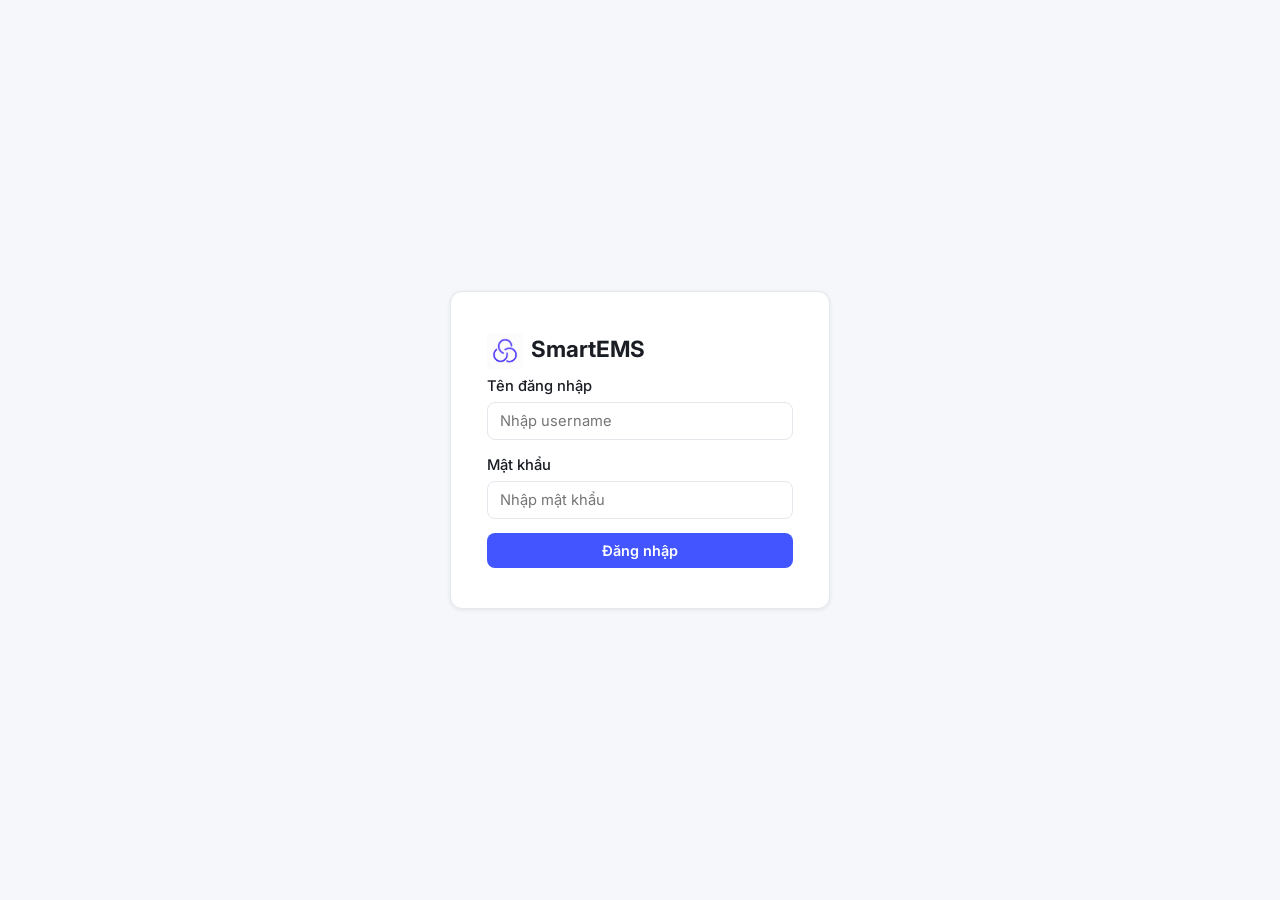
==== view/index.html @ b1f918fb "Trung Anh up first commit" ====
<!DOCTYPE html>
<!-- view/index.html — trang đăng nhập -->
<html lang="vi">
<head>
  <meta charset="UTF-8" />
  <meta name="viewport" content="width=device-width, initial-scale=1.0" />
  <title>Đăng nhập — Quản lý Nhân viên</title>
  <link rel="stylesheet" href="style.css" />
  <link rel="preconnect" href="https://fonts.googleapis.com" />
  <link href="https://fonts.googleapis.com/css2?family=Inter:wght@400;500;600;700&display=swap" rel="stylesheet" />
  <link rel="icon" type="image/png" href="image/logo_E.png" />
</head>
<body>

<div class="login-wrap">
  <div class="login-box">
    <!-- logo -->
    <h1><img src="image/logo_E.png" style="height:36px;vertical-align:middle;margin-right:8px;" />SmartEMS</h1>
    

    <!-- form đăng nhập -->
    <div class="form-group">
      <label for="username">Tên đăng nhập</label>
      <input type="text" id="username" placeholder="Nhập username" autocomplete="username" />
    </div>

    <div class="form-group">
      <label for="password">Mật khẩu</label>
      <input type="password" id="password" placeholder="Nhập mật khẩu" autocomplete="current-password" />
    </div>

    <p id="err-msg" style="color:#e53935;font-size:.85rem;margin-bottom:12px;display:none;"></p>

    <button class="btn btn-primary" style="width:100%;justify-content:center;" onclick="doLogin()">
      Đăng nhập
    </button>

    <!-- <p style="margin-top:16px;font-size:.8rem;color:#9ca3af;text-align:center;">
      Tài khoản mặc định: <strong>admin</strong> / <strong>admin123</strong>
    </p> -->
  </div>
</div>

<div id="toast"></div>

<script src="main.js"></script>
<script>
  // nếu đã đăng nhập thì chuyển thẳng vào dashboard
  API.get("/auth/me").then(res => {
    if (res.success) window.location.href = "dashboard.html";
  });

  // xử lý đăng nhập
  async function doLogin() {
    const username = document.getElementById("username").value.trim();
    const password = document.getElementById("password").value;
    const errMsg   = document.getElementById("err-msg");

    errMsg.style.display = "none";

    const res = await API.post("/auth/login", { username, password });
    if (res.success) {
      showToast("Đăng nhập thành công!", "success");
      setTimeout(() => window.location.href = "dashboard.html", 600);
    } else {
      errMsg.textContent    = res.message || "Đăng nhập thất bại";
      errMsg.style.display  = "block";
    }
  }

  // cho phép nhấn Enter để đăng nhập
  document.getElementById("password").addEventListener("keydown", e => {
    if (e.key === "Enter") doLogin();
  });
</script>
</body>
</html>
---- view/style.css ----
/* view/style.css */
/* Quizlet-inspired: trắng, tối giản, font sạch, không rối mắt */

/* ===== RESET & BASE ===== */
*, *::before, *::after { box-sizing: border-box; margin: 0; padding: 0; }

:root {
  --white:      #ffffff;
  --bg:         #f6f7fb;
  --surface:    #ffffff;
  --border:     #e4e7ec;
  --text:       #1a1d23;
  --muted:      #6b7280;
  --accent:     #4255ff;
  --accent-h:   #3345e8;
  --green:      #23b26d;
  --red:        #e53935;
  --yellow:     #f59e0b;
  --radius:     8px;
  --shadow:     0 1px 4px rgba(0,0,0,.08);
  --font:       'Inter', -apple-system, BlinkMacSystemFont, 'Segoe UI', sans-serif;
}

body {
  font-family: var(--font);
  background:  var(--bg);
  color:        var(--text);
  font-size:    15px;
  line-height:  1.5;
  min-height:   100vh;
}

/* ===== TYPOGRAPHY ===== */
h1 { font-size: 1.6rem; font-weight: 700; }
h2 { font-size: 1.25rem; font-weight: 600; }
h3 { font-size: 1rem;   font-weight: 600; }
p, label { font-size: .92rem; }

/* ===== LAYOUT ===== */
.page-wrap {
  display: flex;
  min-height: 100vh;
}

/* sidebar */
.sidebar {
  width: 220px;
  min-height: 100vh;
  background: var(--white);
  border-right: 1px solid var(--border);
  display: flex;
  flex-direction: column;
  padding: 24px 0;
  position: fixed;
  top: 0; left: 0; bottom: 0;
  z-index: 100;
}

.sidebar-logo {
  font-size: 1.1rem;
  font-weight: 700;
  color: var(--accent);
  padding: 0 20px 24px;
  border-bottom: 1px solid var(--border);
  margin-bottom: 12px;
}

.sidebar-logo span { color: var(--text); }

.nav-item {
  display: flex;
  align-items: center;
  gap: 10px;
  padding: 10px 20px;
  color: var(--muted);
  text-decoration: none;
  font-size: .92rem;
  font-weight: 500;
  border-radius: 0;
  transition: background .15s, color .15s;
  cursor: pointer;
  border: none;
  background: none;
  width: 100%;
  text-align: left;
}

.nav-item:hover        { background: var(--bg); color: var(--text); }
.nav-item.active       { background: #eef0ff; color: var(--accent); }
.nav-item .icon        { font-size: 1.1rem; width: 20px; text-align: center; }

.sidebar-bottom {
  margin-top: auto;
  padding: 12px 0;
  border-top: 1px solid var(--border);
}

/* main content */
.main {
  margin-left: 220px;
  flex: 1;
  padding: 32px 36px;
  max-width: 960px;
}

/* ===== CARD ===== */
.card {
  background:    var(--surface);
  border:        1px solid var(--border);
  border-radius: var(--radius);
  padding:       24px;
  box-shadow:    var(--shadow);
  margin-bottom: 20px;
}

.card-header {
  display: flex;
  align-items: center;
  justify-content: space-between;
  margin-bottom: 18px;
}

/* ===== FORM ===== */
.form-group {
  margin-bottom: 14px;
}

.form-group label {
  display: block;
  font-weight: 500;
  margin-bottom: 5px;
  color: var(--text);
}

.form-group input,
.form-group select,
.form-group textarea {
  width: 100%;
  padding: 9px 12px;
  border: 1.5px solid var(--border);
  border-radius: var(--radius);
  font-family: var(--font);
  font-size: .92rem;
  color: var(--text);
  background: var(--white);
  transition: border-color .15s;
  outline: none;
}

.form-group input:focus,
.form-group select:focus,
.form-group textarea:focus {
  border-color: var(--accent);
}

.form-row {
  display: grid;
  grid-template-columns: 1fr 1fr;
  gap: 14px;
}

/* ===== BUTTONS ===== */
.btn {
  display: inline-flex;
  align-items: center;
  gap: 6px;
  padding: 9px 18px;
  border-radius: var(--radius);
  font-family: var(--font);
  font-size: .9rem;
  font-weight: 600;
  cursor: pointer;
  border: none;
  transition: background .15s, opacity .15s;
}

.btn-primary  { background: var(--accent);  color: #fff; }
.btn-primary:hover  { background: var(--accent-h); }

.btn-danger   { background: var(--red);    color: #fff; }
.btn-danger:hover   { opacity: .88; }

.btn-success  { background: var(--green);  color: #fff; }
.btn-success:hover  { opacity: .88; }

.btn-ghost    { background: transparent; color: var(--muted); border: 1.5px solid var(--border); }
.btn-ghost:hover    { background: var(--bg); }

.btn-sm { padding: 5px 12px; font-size: .82rem; }

/* ===== TABLE ===== */
.table-wrap { overflow-x: auto; }

table {
  width: 100%;
  border-collapse: collapse;
  font-size: .9rem;
}

th {
  text-align: left;
  padding: 10px 12px;
  font-weight: 600;
  color: var(--muted);
  border-bottom: 1.5px solid var(--border);
  font-size: .82rem;
  text-transform: uppercase;
  letter-spacing: .04em;
}

td {
  padding: 11px 12px;
  border-bottom: 1px solid var(--border);
  vertical-align: middle;
}

tr:last-child td { border-bottom: none; }
tr:hover td      { background: var(--bg); }

/* ===== BADGE ===== */
.badge {
  display: inline-block;
  padding: 2px 9px;
  border-radius: 20px;
  font-size: .78rem;
  font-weight: 600;
}
.badge-green  { background: #dcf5ea; color: #1a7a4a; }
.badge-red    { background: #fde8e8; color: #b91c1c; }
.badge-yellow { background: #fef3c7; color: #92400e; }
.badge-blue   { background: #eef0ff; color: var(--accent); }
.badge-gray   { background: #f1f2f4; color: var(--muted); }

/* ===== TOAST - GIỮA TRÊN CÙNG ===== */
#toast {
  position: fixed;
  top: 20px;
  left: 50%;
  transform: translateX(-50%);
  background: var(--text);
  color: #fff;
  padding: 14px 28px;
  border-radius: var(--radius);
  font-size: .95rem;
  font-weight: 500;
  opacity: 0;
  pointer-events: none;
  z-index: 999;
  box-shadow: 0 4px 24px rgba(0,0,0,0.15);
  transition: opacity .3s ease, transform .3s ease;
  transform: translateX(-50%) translateY(-20px);
  max-width: 90%;
  text-align: center;
}
#toast.show {
  opacity: 1;
  transform: translateX(-50%) translateY(0);
}
#toast.success {
  background: var(--green);
}
#toast.error {
  background: var(--red);
}
#toast.warning {
  background: var(--yellow);
  color: #1a1d23;
}

/* ===== LOGIN PAGE ===== */
.login-wrap {
  min-height: 100vh;
  display: flex;
  align-items: center;
  justify-content: center;
  background: var(--bg);
}

.login-box {
  background: var(--white);
  border: 1px solid var(--border);
  border-radius: 12px;
  padding: 40px 36px;
  width: 100%;
  max-width: 380px;
  box-shadow: var(--shadow);
}

.login-box h1 {
  font-size: 1.4rem;
  margin-bottom: 6px;
}

.login-box .subtitle {
  color: var(--muted);
  font-size: .88rem;
  margin-bottom: 28px;
}

/* ===== STAT CARDS ===== */
.stats-row {
  display: grid;
  grid-template-columns: repeat(auto-fill, minmax(180px, 1fr));
  gap: 16px;
  margin-bottom: 24px;
}

.stat-card {
  background: var(--white);
  border: 1px solid var(--border);
  border-radius: var(--radius);
  padding: 18px 20px;
}

.stat-card .label {
  font-size: .78rem;
  font-weight: 600;
  color: var(--muted);
  text-transform: uppercase;
  letter-spacing: .05em;
  margin-bottom: 6px;
}

.stat-card .value {
  font-size: 1.6rem;
  font-weight: 700;
  color: var(--text);
}

/* ===== MODAL ===== */
.modal-overlay {
  position: fixed; inset: 0;
  background: rgba(0,0,0,.35);
  display: flex; align-items: center; justify-content: center;
  z-index: 500;
  opacity: 0; pointer-events: none;
  transition: opacity .2s;
}
.modal-overlay.open { opacity: 1; pointer-events: all; }

.modal {
  background: var(--white);
  border-radius: 12px;
  padding: 28px 28px 22px;
  width: 100%;
  max-width: 440px;
  box-shadow: 0 8px 32px rgba(0,0,0,.15);
  transform: translateY(12px);
  transition: transform .2s;
}
.modal-overlay.open .modal { transform: translateY(0); }

.modal-header {
  display: flex; align-items: center; justify-content: space-between;
  margin-bottom: 20px;
}

.modal-close {
  background: none; border: none; cursor: pointer;
  font-size: 1.2rem; color: var(--muted);
  padding: 2px 6px; border-radius: 4px;
}
.modal-close:hover { background: var(--bg); }

/* ===== PAGE HEADER ===== */
.page-header {
  margin-bottom: 24px;
}
.page-header h1 { margin-bottom: 4px; }
.page-header p  { color: var(--muted); font-size: .9rem; }

/* ===== EMPTY STATE ===== */
.empty {
  text-align: center;
  padding: 40px 20px;
  color: var(--muted);
  font-size: .92rem;
}

/* ===== RESPONSIVE ===== */
@media (max-width: 700px) {
  .sidebar { display: none; }
  .main { margin-left: 0; padding: 20px 16px; }
  .form-row { grid-template-columns: 1fr; }
}
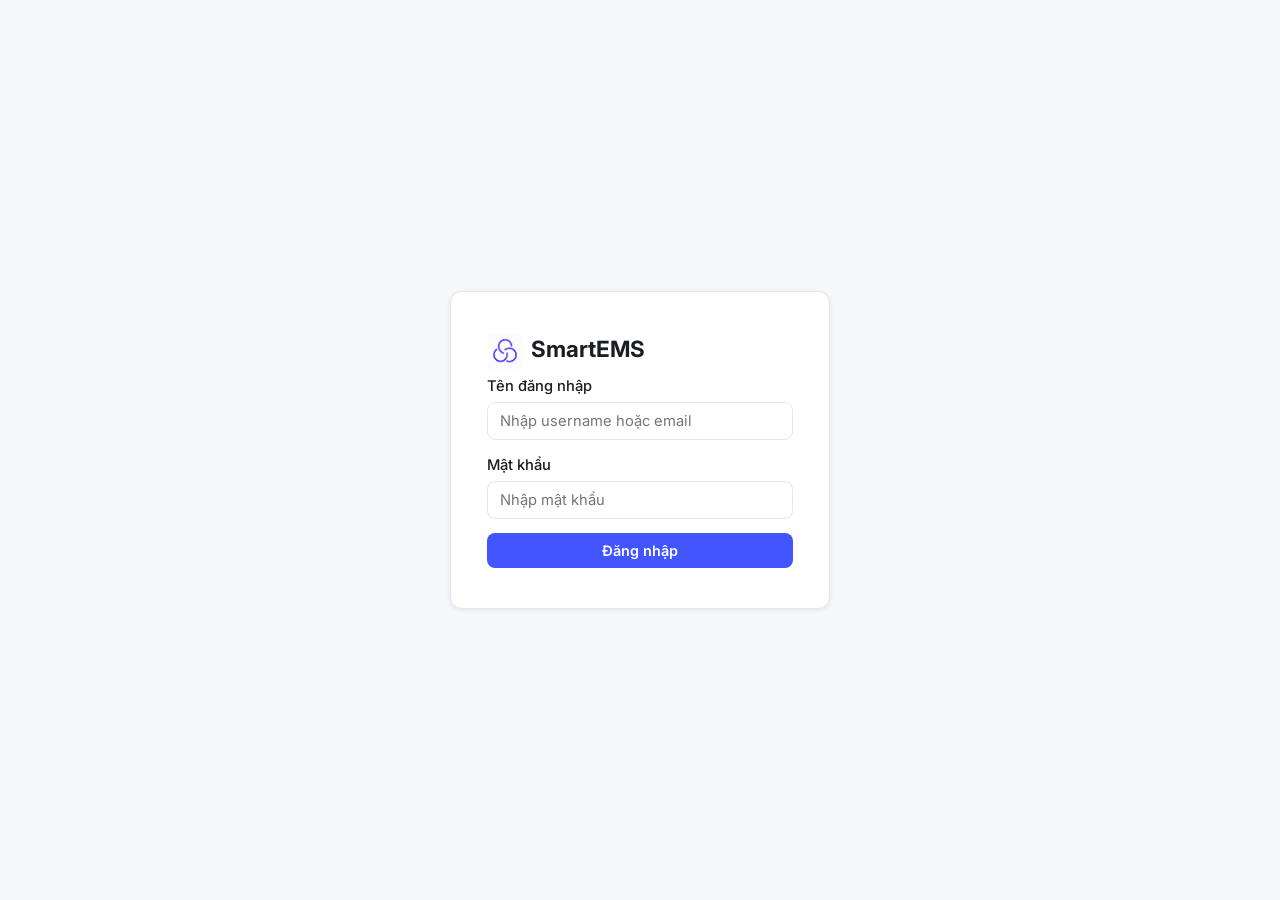
==== commit 8dbb2515: "fix lỗ hổng Authen của Hiếu Phan tìm (otp_controller, model otp, crypto/email helper), cap nhat auth" ====
--- a/view/index.html
+++ b/view/index.html
@@ -1,43 +1,101 @@
 <!DOCTYPE html>
-<!-- view/index.html — trang đăng nhập -->
+<!-- view/index.html — trang đăng nhập với OTP -->
 <html lang="vi">
 <head>
   <meta charset="UTF-8" />
   <meta name="viewport" content="width=device-width, initial-scale=1.0" />
-  <title>Đăng nhập — Quản lý Nhân viên</title>
+  <title>Đăng nhập — SmartEMS</title>
   <link rel="stylesheet" href="style.css" />
   <link rel="preconnect" href="https://fonts.googleapis.com" />
   <link href="https://fonts.googleapis.com/css2?family=Inter:wght@400;500;600;700&display=swap" rel="stylesheet" />
   <link rel="icon" type="image/png" href="image/logo_E.png" />
+  <style>
+    .otp-section {
+      display: none;
+      margin-top: 16px;
+      padding: 16px;
+      background: #f0f4ff;
+      border-radius: 8px;
+      border: 1px solid #e4e7ec;
+    }
+    .otp-section .otp-hint {
+      font-size: .82rem;
+      color: var(--muted);
+      margin-bottom: 8px;
+    }
+    .otp-section .otp-hint .otp-debug {
+      display: none;
+      color: #e53935;
+      font-weight: 700;
+    }
+    .otp-section .otp-input {
+      text-align: center;
+      letter-spacing: 8px;
+      font-size: 1.4rem;
+      font-weight: 700;
+    }
+    .otp-section .resend-btn {
+      background: none;
+      border: none;
+      color: var(--accent);
+      cursor: pointer;
+      font-size: .78rem;
+      text-decoration: underline;
+    }
+    .otp-section .resend-btn:disabled {
+      opacity: .5;
+      cursor: not-allowed;
+    }
+    .otp-section .timer {
+      font-size: .78rem;
+      color: var(--muted);
+    }
+  </style>
 </head>
 <body>
 
 <div class="login-wrap">
   <div class="login-box">
-    <!-- logo -->
     <h1><img src="image/logo_E.png" style="height:36px;vertical-align:middle;margin-right:8px;" />SmartEMS</h1>
     
-
-    <!-- form đăng nhập -->
-    <div class="form-group">
-      <label for="username">Tên đăng nhập</label>
-      <input type="text" id="username" placeholder="Nhập username" autocomplete="username" />
+    <!-- FORM ĐĂNG NHẬP -->
+    <div id="login-form">
+      <div class="form-group">
+        <label for="username">Tên đăng nhập</label>
+        <input type="text" id="username" placeholder="Nhập username hoặc email" autocomplete="username" />
+      </div>
+
+      <div class="form-group">
+        <label for="password">Mật khẩu</label>
+        <input type="password" id="password" placeholder="Nhập mật khẩu" autocomplete="current-password" />
+      </div>
+
+      <p id="err-msg" style="color:#e53935;font-size:.85rem;margin-bottom:12px;display:none;"></p>
+
+      <button class="btn btn-primary" style="width:100%;justify-content:center;" onclick="doLogin()">
+        Đăng nhập
+      </button>
     </div>
 
-    <div class="form-group">
-      <label for="password">Mật khẩu</label>
-      <input type="password" id="password" placeholder="Nhập mật khẩu" autocomplete="current-password" />
+    <!-- FORM OTP -->
+    <div id="otp-form" class="otp-section">
+      <div class="otp-hint">
+        🔐 Mã xác thực đã được gửi đến <strong id="otp-email">email</strong>
+        <span id="otp-debug" class="otp-debug"></span>
+      </div>
+      <div class="form-group">
+        <label for="otp-code">Nhập mã OTP (6 số)</label>
+        <input type="text" id="otp-code" class="otp-input" maxlength="6" placeholder="_ _ _ _ _ _" />
+      </div>
+      <div style="display:flex;justify-content:space-between;align-items:center;">
+        <span class="timer" id="otp-timer">⏳ 05:00</span>
+        <button class="resend-btn" id="resend-btn" onclick="resendOTP()">Gửi lại mã</button>
+      </div>
+      <p id="otp-err-msg" style="color:#e53935;font-size:.85rem;margin-top:8px;display:none;"></p>
+      <button class="btn btn-primary" style="width:100%;justify-content:center;margin-top:8px;" onclick="verifyOTP()">
+        Xác nhận
+      </button>
     </div>
-
-    <p id="err-msg" style="color:#e53935;font-size:.85rem;margin-bottom:12px;display:none;"></p>
-
-    <button class="btn btn-primary" style="width:100%;justify-content:center;" onclick="doLogin()">
-      Đăng nhập
-    </button>
-
-    <!-- <p style="margin-top:16px;font-size:.8rem;color:#9ca3af;text-align:center;">
-      Tài khoản mặc định: <strong>admin</strong> / <strong>admin123</strong>
-    </p> -->
   </div>
 </div>
 
@@ -45,12 +103,15 @@
 
 <script src="main.js"></script>
 <script>
-  // nếu đã đăng nhập thì chuyển thẳng vào dashboard
+  let pendingEmployeeId = null;
+  let otpTimer = null;
+  let otpSeconds = 300;
+
+  // Kiểm tra đã đăng nhập chưa
   API.get("/auth/me").then(res => {
     if (res.success) window.location.href = "dashboard.html";
   });
 
-  // xử lý đăng nhập
   async function doLogin() {
     const username = document.getElementById("username").value.trim();
     const password = document.getElementById("password").value;
@@ -58,20 +119,140 @@
 
     errMsg.style.display = "none";
 
+    if (!username || !password) {
+      errMsg.textContent = "Vui lòng nhập đầy đủ tên đăng nhập và mật khẩu";
+      errMsg.style.display = "block";
+      return;
+    }
+
     const res = await API.post("/auth/login", { username, password });
-    if (res.success) {
+    
+    // ✅ Đăng nhập thành công (không cần OTP)
+    if (res.success && !res.require_otp) {
       showToast("Đăng nhập thành công!", "success");
       setTimeout(() => window.location.href = "dashboard.html", 600);
+      return;
+    }
+
+    // ✅ Cần OTP (user có @gmail.com)
+    if (res.success && res.require_otp) {
+      pendingEmployeeId = res.employee_id;
+      document.getElementById("otp-email").textContent = res.email || "email của bạn";
+      
+      // Hiển thị debug code nếu có (khi không gửi được email)
+      const debugEl = document.getElementById("otp-debug");
+      if (res.debug_code) {
+        debugEl.textContent = ` (Debug: ${res.debug_code})`;
+        debugEl.style.display = 'inline';
+      } else {
+        debugEl.style.display = 'none';
+      }
+      
+      document.getElementById("login-form").style.display = "none";
+      document.getElementById("otp-form").style.display = "block";
+      document.getElementById("otp-code").value = "";
+      document.getElementById("otp-code").focus();
+      startOTPTimer(300);
+      showToast("Đã gửi mã OTP đến email của bạn!", "success");
+      return;
+    }
+
+    // ❌ Lỗi đăng nhập (bao gồm cả lỗi khóa tài khoản)
+    errMsg.textContent = res.message || "Sai tên đăng nhập hoặc mật khẩu";
+    errMsg.style.display = "block";
+    
+    // Nếu tài khoản bị khóa, hiển thị thông báo màu đỏ đậm hơn
+    if (res.message && res.message.includes("bị khóa")) {
+      errMsg.style.color = "#b91c1c";
+      errMsg.style.fontWeight = "600";
     } else {
-      errMsg.textContent    = res.message || "Đăng nhập thất bại";
-      errMsg.style.display  = "block";
-    }
-  }
-
-  // cho phép nhấn Enter để đăng nhập
+      errMsg.style.color = "#e53935";
+      errMsg.style.fontWeight = "normal";
+    }
+  }
+
+  async function verifyOTP() {
+    const code = document.getElementById("otp-code").value.trim();
+    const errMsg = document.getElementById("otp-err-msg");
+    
+    errMsg.style.display = "none";
+
+    if (!code || code.length < 6) {
+      errMsg.textContent = "Vui lòng nhập đủ 6 số OTP";
+      errMsg.style.display = "block";
+      return;
+    }
+
+    const res = await API.post("/otp/verify", {
+      employee_id: pendingEmployeeId,
+      code: code
+    });
+
+    if (res.success) {
+      showToast("Xác thực thành công!", "success");
+      clearInterval(otpTimer);
+      setTimeout(() => window.location.href = "dashboard.html", 600);
+    } else {
+      errMsg.textContent = res.message || "Mã OTP không hợp lệ hoặc đã hết hạn";
+      errMsg.style.display = "block";
+    }
+  }
+
+  async function resendOTP() {
+    const btn = document.getElementById("resend-btn");
+    btn.disabled = true;
+    btn.textContent = "Đang gửi...";
+
+    const res = await API.post("/otp/resend", {
+      employee_id: pendingEmployeeId
+    });
+
+    if (res.success) {
+      // Hiển thị debug code nếu có
+      const debugEl = document.getElementById("otp-debug");
+      if (res.debug_code) {
+        debugEl.textContent = ` (Debug: ${res.debug_code})`;
+        debugEl.style.display = 'inline';
+      }
+      showToast("Đã gửi lại mã OTP!", "success");
+      startOTPTimer(300);
+    } else {
+      showToast(res.message || "Không thể gửi lại mã", "error");
+    }
+
+    btn.disabled = false;
+    btn.textContent = "Gửi lại mã";
+  }
+
+  function startOTPTimer(seconds) {
+    otpSeconds = seconds;
+    const timerEl = document.getElementById("otp-timer");
+    const btn = document.getElementById("resend-btn");
+    btn.disabled = true;
+
+    clearInterval(otpTimer);
+    otpTimer = setInterval(() => {
+      otpSeconds--;
+      const mins = String(Math.floor(otpSeconds / 60)).padStart(2, '0');
+      const secs = String(otpSeconds % 60).padStart(2, '0');
+      timerEl.textContent = `⏳ ${mins}:${secs}`;
+
+      if (otpSeconds <= 0) {
+        clearInterval(otpTimer);
+        btn.disabled = false;
+        timerEl.textContent = "⏳ Đã hết hạn";
+      }
+    }, 1000);
+  }
+
+  // Enter để submit
+  document.getElementById("otp-code").addEventListener("keydown", e => {
+    if (e.key === "Enter") verifyOTP();
+  });
+
   document.getElementById("password").addEventListener("keydown", e => {
     if (e.key === "Enter") doLogin();
   });
 </script>
 </body>
-</html>
+</html>
